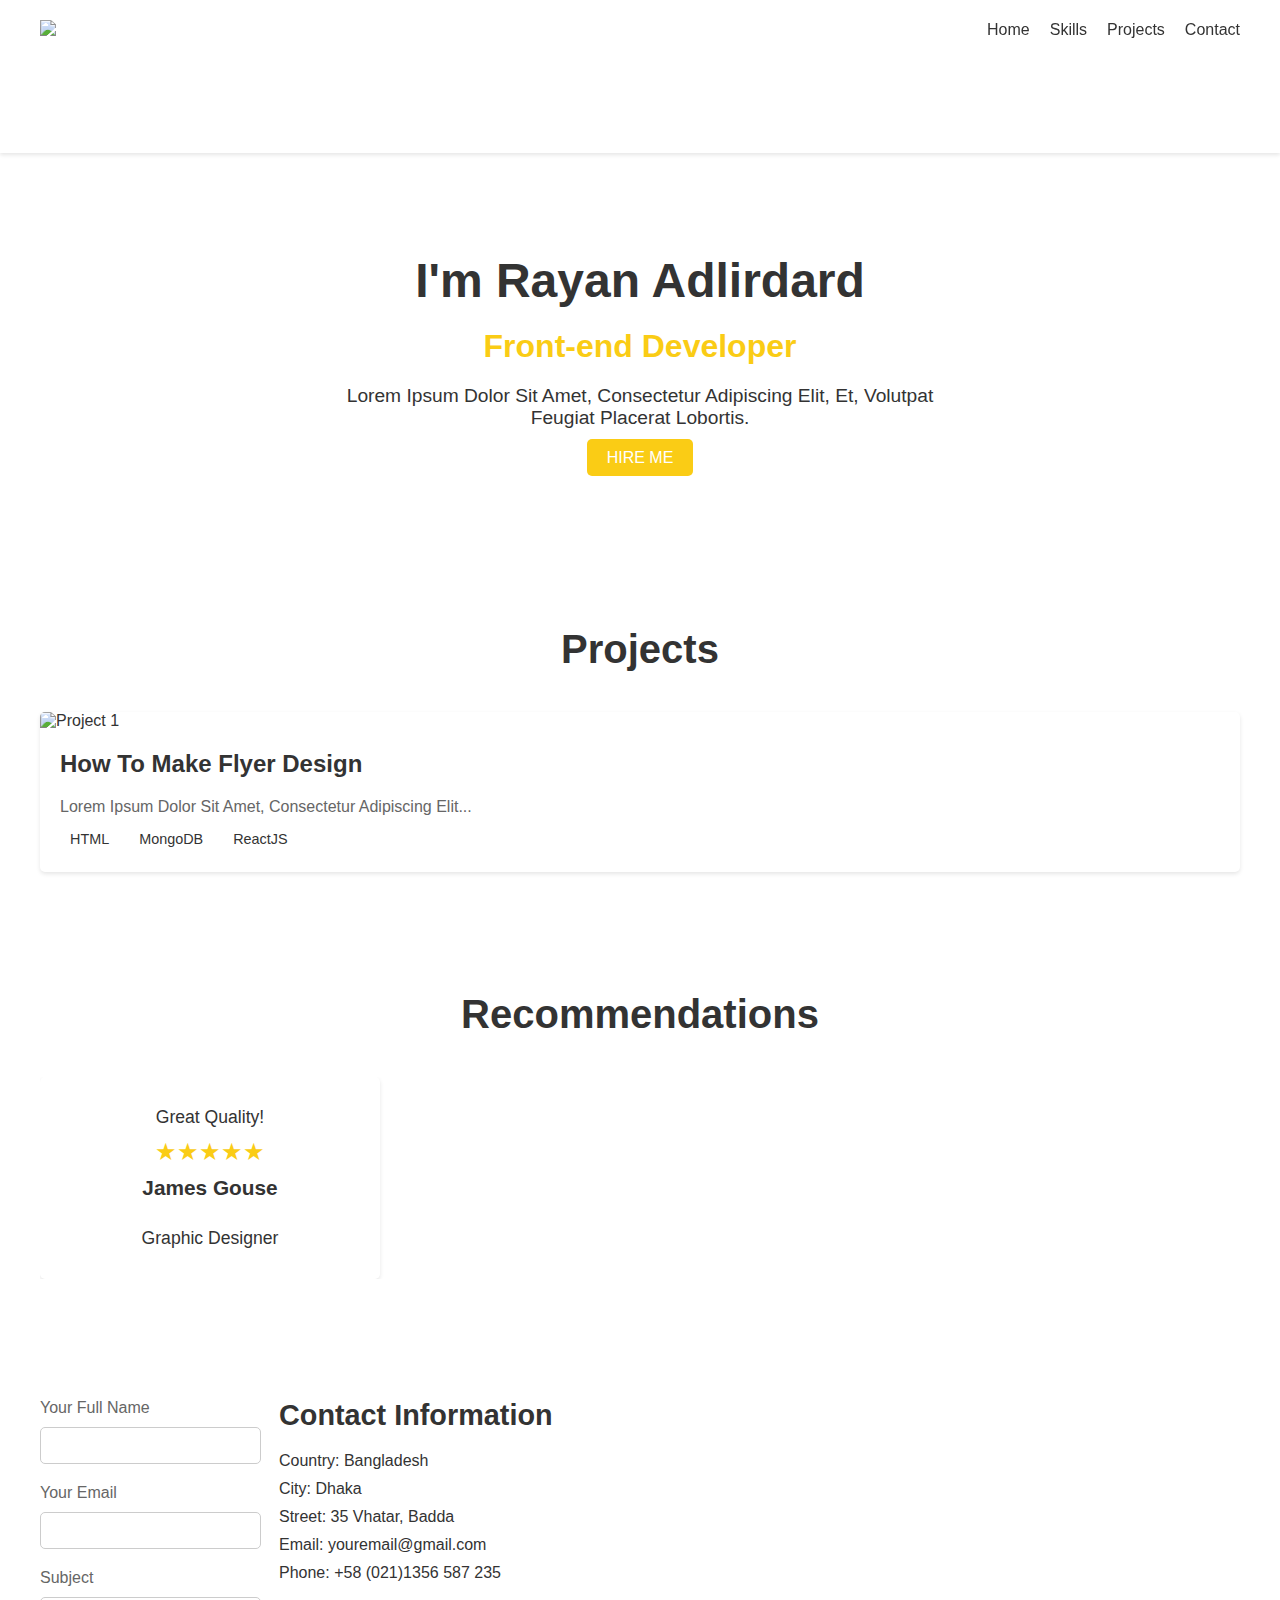
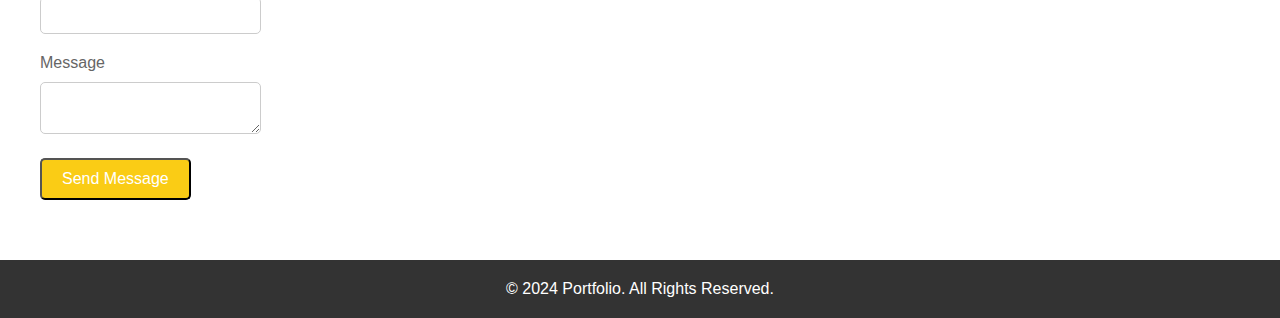
==== index.html @ 2e68cd74 "changing navbar" ====
<!DOCTYPE html>
<html lang="en">
<head>
  <meta charset="UTF-8">
  <meta name="viewport" content="width=device-width, initial-scale=1.0">
  <title>Portfolio</title>
  <link rel="stylesheet" href="styles.css">
</head>
<body>

  <!-- Navbar -->
  <nav class="navbar">
    <div class="container" display = "flex">
      <div class="logo"><img src="img\Screenshot 2024-08-23 212933.png"></div>
      <div class="nav-links" display = "flex">
        <li><a href="#home">Home</a></li>
        <li><a href="#skills">Skills</a></li>
        <li><a href="#projects">Projects</a></li>
        <li><a href="#contact">Contact</a></li>
      </div>
    </div>
  </nav>

  <!-- Hero Section -->
  <section id="home" class="hero-section">
    <div class="container">
      <h1>I'm Rayan Adlirdard</h1>
      <h2>Front-end Developer</h2>
      <p>Lorem Ipsum Dolor Sit Amet, Consectetur Adipiscing Elit, Et, Volutpat Feugiat Placerat Lobortis.</p>
      <a href="#" class="btn">HIRE ME</a>
    </div>
  </section>

  <!-- Projects Section -->
  <section id="projects" class="projects-section">
    <div class="container">
      <h2>Projects</h2>
      <div class="projects-grid">
        <!-- Project Card -->
        <div class="project-card">
          <img src="project1.jpg" alt="Project 1">
          <div class="project-info">
            <h3>How To Make Flyer Design</h3>
            <p>Lorem Ipsum Dolor Sit Amet, Consectetur Adipiscing Elit...</p>
            <div class="tags">
              <span>HTML</span><span>MongoDB</span><span>ReactJS</span>
            </div>
          </div>
        </div>
        <!-- Repeat for other projects -->
      </div>
    </div>
  </section>

  <!-- Recommendations Section -->
  <section id="recommendations" class="recommendations-section">
    <div class="container">
      <h2>Recommendations</h2>
      <div class="recommendations-carousel">
        <!-- Recommendation Card -->
        <div class="recommendation-card">
          <p>Great Quality!</p>
          <div class="stars">★★★★★</div>
          <h4>James Gouse</h4>
          <p>Graphic Designer</p>
        </div>
        <!-- Repeat for other recommendations -->
      </div>
    </div>
  </section>

  <!-- Contact Section -->
  <section id="contact" class="contact-section">
    <div class="container contact-grid">
      <form id="contact-form">
        <div class="form-group">
          <label for="name">Your Full Name</label>
          <input type="text" id="name" required>
        </div>
        <div class="form-group">
          <label for="email">Your Email</label>
          <input type="email" id="email" required>
        </div>
        <div class="form-group">
          <label for="subject">Subject</label>
          <input type="text" id="subject">
        </div>
        <div class="form-group">
          <label for="message">Message</label>
          <textarea id="message" required></textarea>
        </div>
        <button type="submit" class="btn">Send Message</button>
      </form>
      <div class="contact-info">
        <h3>Contact Information</h3>
        <p>Country: Bangladesh</p>
        <p>City: Dhaka</p>
        <p>Street: 35 Vhatar, Badda</p>
        <p>Email: youremail@gmail.com</p>
        <p>Phone: +58 (021)1356 587 235</p>
      </div>
    </div>
  </section>

  <!-- Footer -->
  <footer class="footer">
    <div class="container">
      <p>&copy; 2024 Portfolio. All Rights Reserved.</p>
    </div>
  </footer>

  <script src="script.js"></script>
</body>
</html>
---- styles.css ----
/* Global Styles */
body {
    font-family: Arial, sans-serif;
    margin: 0;
    padding: 0;
    color: #333;
  }
  
  .container {
    max-width: 1200px;
    margin: 0 auto;
    padding: 0 20px;
  }
  
  h1, h2, h3 {
    margin: 0 0 20px;
  }
  
  a {
    text-decoration: none;
    color: #333;
  }
  
  /* Navbar Styles */
  .navbar {
    background-color: #fff;
    box-shadow: 0 2px 4px rgba(0, 0, 0, 0.1);
    position: sticky;
    top: 0;
    z-index: 1000;
    height: 153px;
  }
  
  .navbar .container {
    display: flex;
    justify-content: space-between;
    align-items: center;
    padding: 20px 0;
  }
  
  .nav-links {
    list-style: none;
    display: flex;
    gap: 20px;
  }
  
  .nav-links li a:hover {
    color: #FACC15;
  }
  
  /* Hero Section */
  .hero-section {
    text-align: center;
    background-color: #fff;
    padding: 100px 20px;
  }
  
  .hero-section h1 {
    font-size: 3rem;
    font-weight: bold;
  }
  
  .hero-section h2 {
    font-size: 2rem;
    color: #FACC15;
  }
  
  .hero-section p {
    margin: 20px 0;
    font-size: 1.2rem;
    max-width: 600px;
    margin-left: auto;
    margin-right: auto;
  }
  
  .btn {
    background-color: #FACC15;
    color: #fff;
    padding: 10px 20px;
    border-radius: 5px;
    font-size: 1rem;
  }
  
  .btn:hover {
    background-color: #F59E0B;
  }
  
  /* Projects Section */
  .projects-section {
    padding: 60px 20px;
  }
  
  .projects-section h2 {
    text-align: center;
    font-size: 2.5rem;
  }
  
  .projects-grid {
    display: grid;
    grid-template-columns: repeat(auto-fit, minmax(300px, 1fr));
    gap: 20px;
    margin-top: 40px;
  }
  
  .project-card {
    background-color: #fff;
    border-radius: 5px;
    box-shadow: 0 2px 4px rgba(0, 0, 0, 0.1);
    overflow: hidden;
  }
  
  .project-card img {
    width: 100%;
    height: 200px;
    object-fit: cover;
  }
  
  .project-info {
    padding: 20px;
  }
  
  .project-info h3 {
    font-size: 1.5rem;
  }
  
  .project-info p {
    margin: 10px 0;
    color: #666;
  }
  
  .tags {
    display: flex;
    gap: 10px;
    margin-top: 10px;
  }
  
  .tags span {
    background-color: #FFF;
    padding: 5px 10px;
    border-radius: 5px;
    color: #333;
    font-size: 0.9rem;
  }
  
  /* Recommendations Section */
  .recommendations-section {
    background-color: #FFF;
    padding: 60px 20px;
  }
  
  .recommendations-section h2 {
    text-align: center;
    font-size: 2.5rem;
  }
  
  .recommendations-carousel {
    display: flex;
    gap: 20px;
    margin-top: 40px;
    overflow-x: auto;
  }
  
  .recommendation-card {
    background-color: #fff;
    border-radius: 5px;
    box-shadow: 0 2px 4px rgba(0, 0, 0, 0.1);
    padding: 20px;
    min-width: 300px;
    text-align: center;
  }
  
  .recommendation-card p {
    font-size: 1.1rem;
    margin: 10px 0;
  }
  
  .stars {
    color: #FACC15;
    font-size: 1.5rem;
  }
  
  .recommendation-card h4 {
    font-size: 1.3rem;
    margin-top: 10px;
  }
  
  /* Contact Section */
  .contact-section {
    padding: 60px 20px;
  }
  
  .contact-grid {
    display: flex;
    flex-wrap: wrap;
    gap: 40px;
  }
  
  .form-group {
    margin-bottom: 20px;
  }
  
  .form-group label {
    display: block;
    margin-bottom: 10px;
    color: #666;
  }
  
  .form-group input, .form-group textarea {
    width: 100%;
    padding: 10px;
    border: 1px solid #ccc;
    border-radius: 5px;
  }
  
  .contact-info h3 {
    font-size: 1.8rem;
  }
  
  .contact-info p {
    margin: 10px 0;
  }
  
  /* Footer */
  .footer {
    background-color: #333;
    color: #fff;
    text-align: center;
    padding: 20px;
  }
  
  .footer p {
    margin: 0;
    font-size: 1rem;
  }
  
  @media (max-width: 768px) {
    .nav-links {
      display: none;
    }
  
    .navbar .container {
      flex-direction: column;
    }
  
    .contact-grid {
      flex-direction: column;
    }
  
    .hero-section h1 {
      font-size: 2.5rem;
    }
  
    .hero-section h2 {
      font-size: 1.5rem;
    }
  }
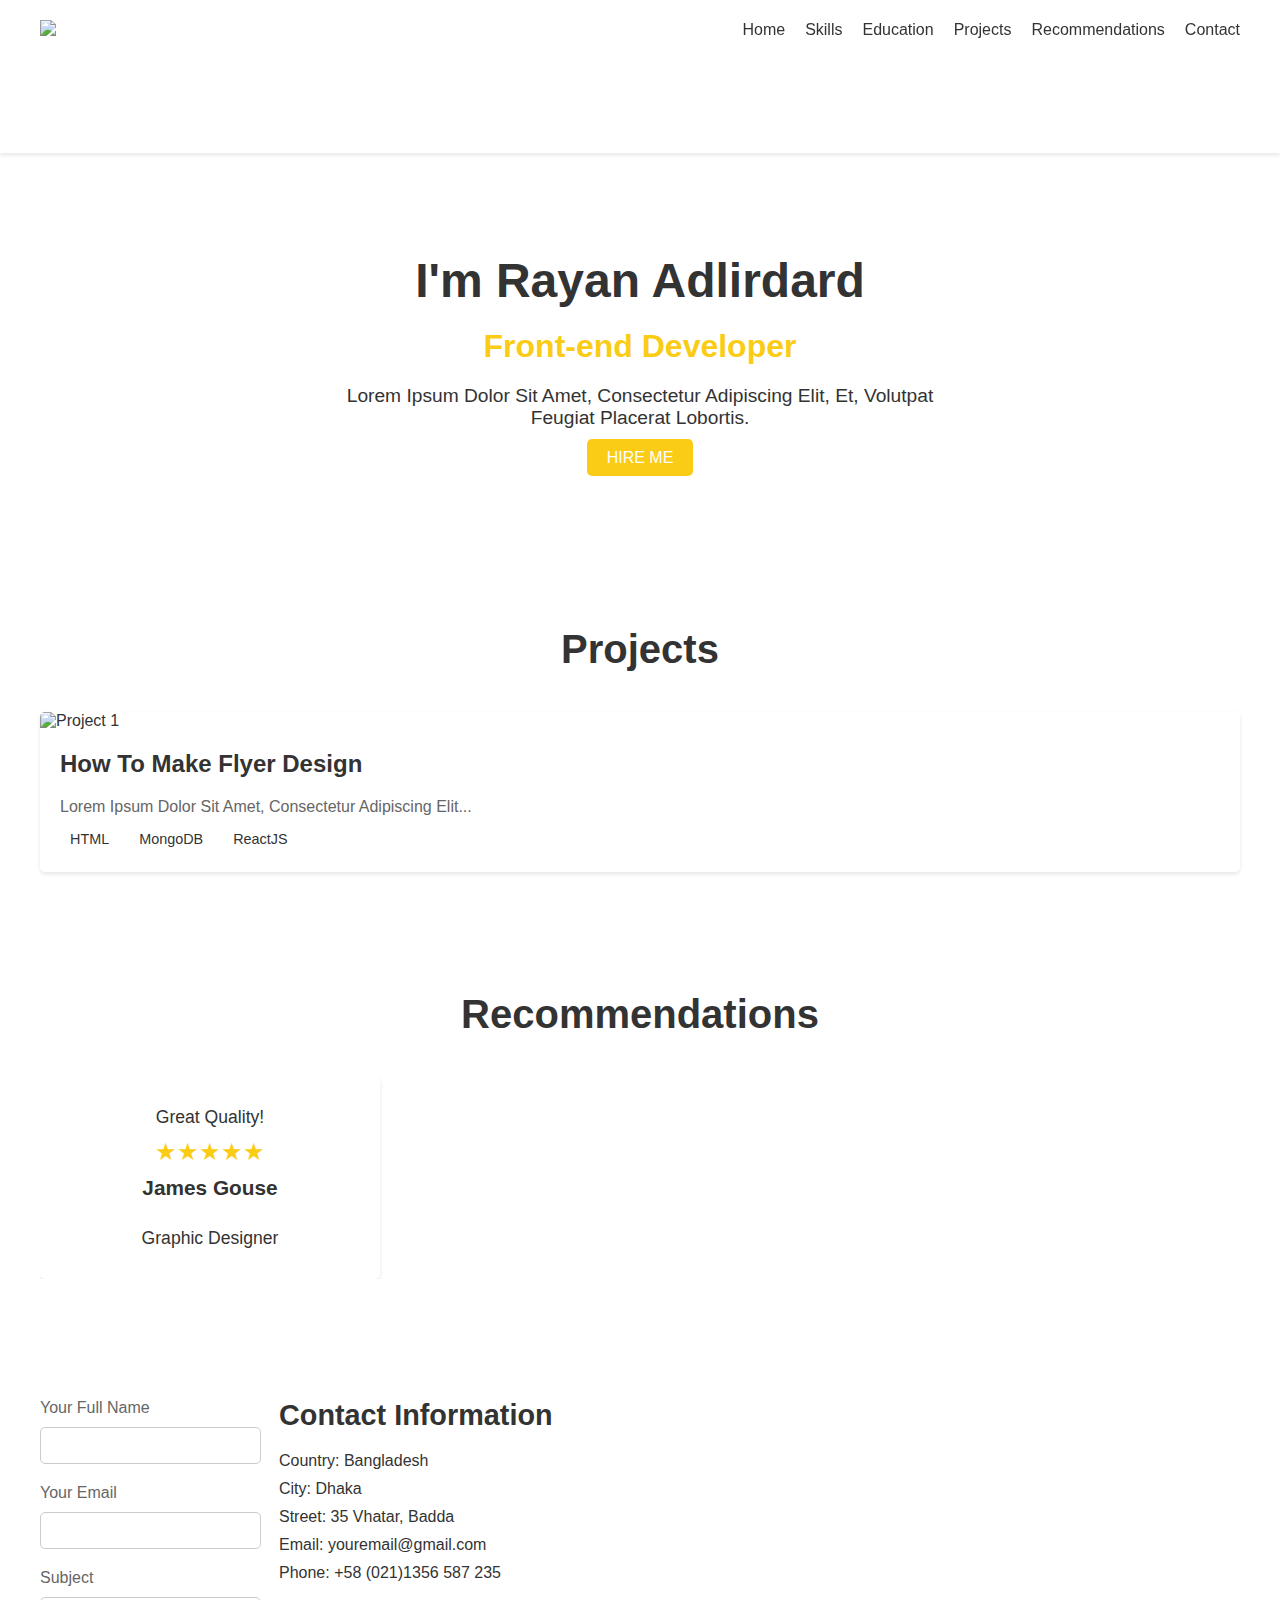
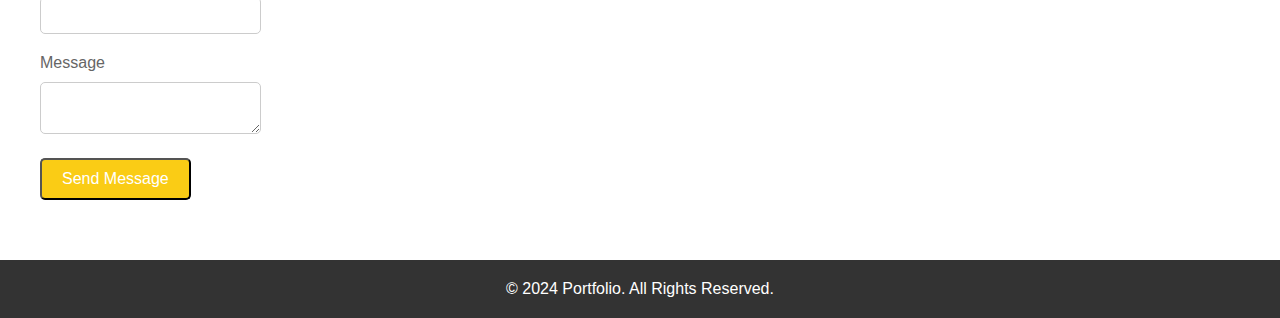
==== commit 09484dff: "changing div" ====
--- a/index.html
+++ b/index.html
@@ -13,10 +13,12 @@
     <div class="container" display = "flex">
       <div class="logo"><img src="img\Screenshot 2024-08-23 212933.png"></div>
       <div class="nav-links" display = "flex">
-        <li><a href="#home">Home</a></li>
-        <li><a href="#skills">Skills</a></li>
-        <li><a href="#projects">Projects</a></li>
-        <li><a href="#contact">Contact</a></li>
+        <div><a href="#home">Home</a></div>
+        <div><a href="#skills">Skills</a></div>
+        <div><a href="#education">Education</a></div>
+        <div><a href="#projects">Projects</a></div>
+        <div><a href="#recommendations">Recommendations</a></div>
+        <div><a href="#contact">Contact</a></div>
       </div>
     </div>
   </nav>
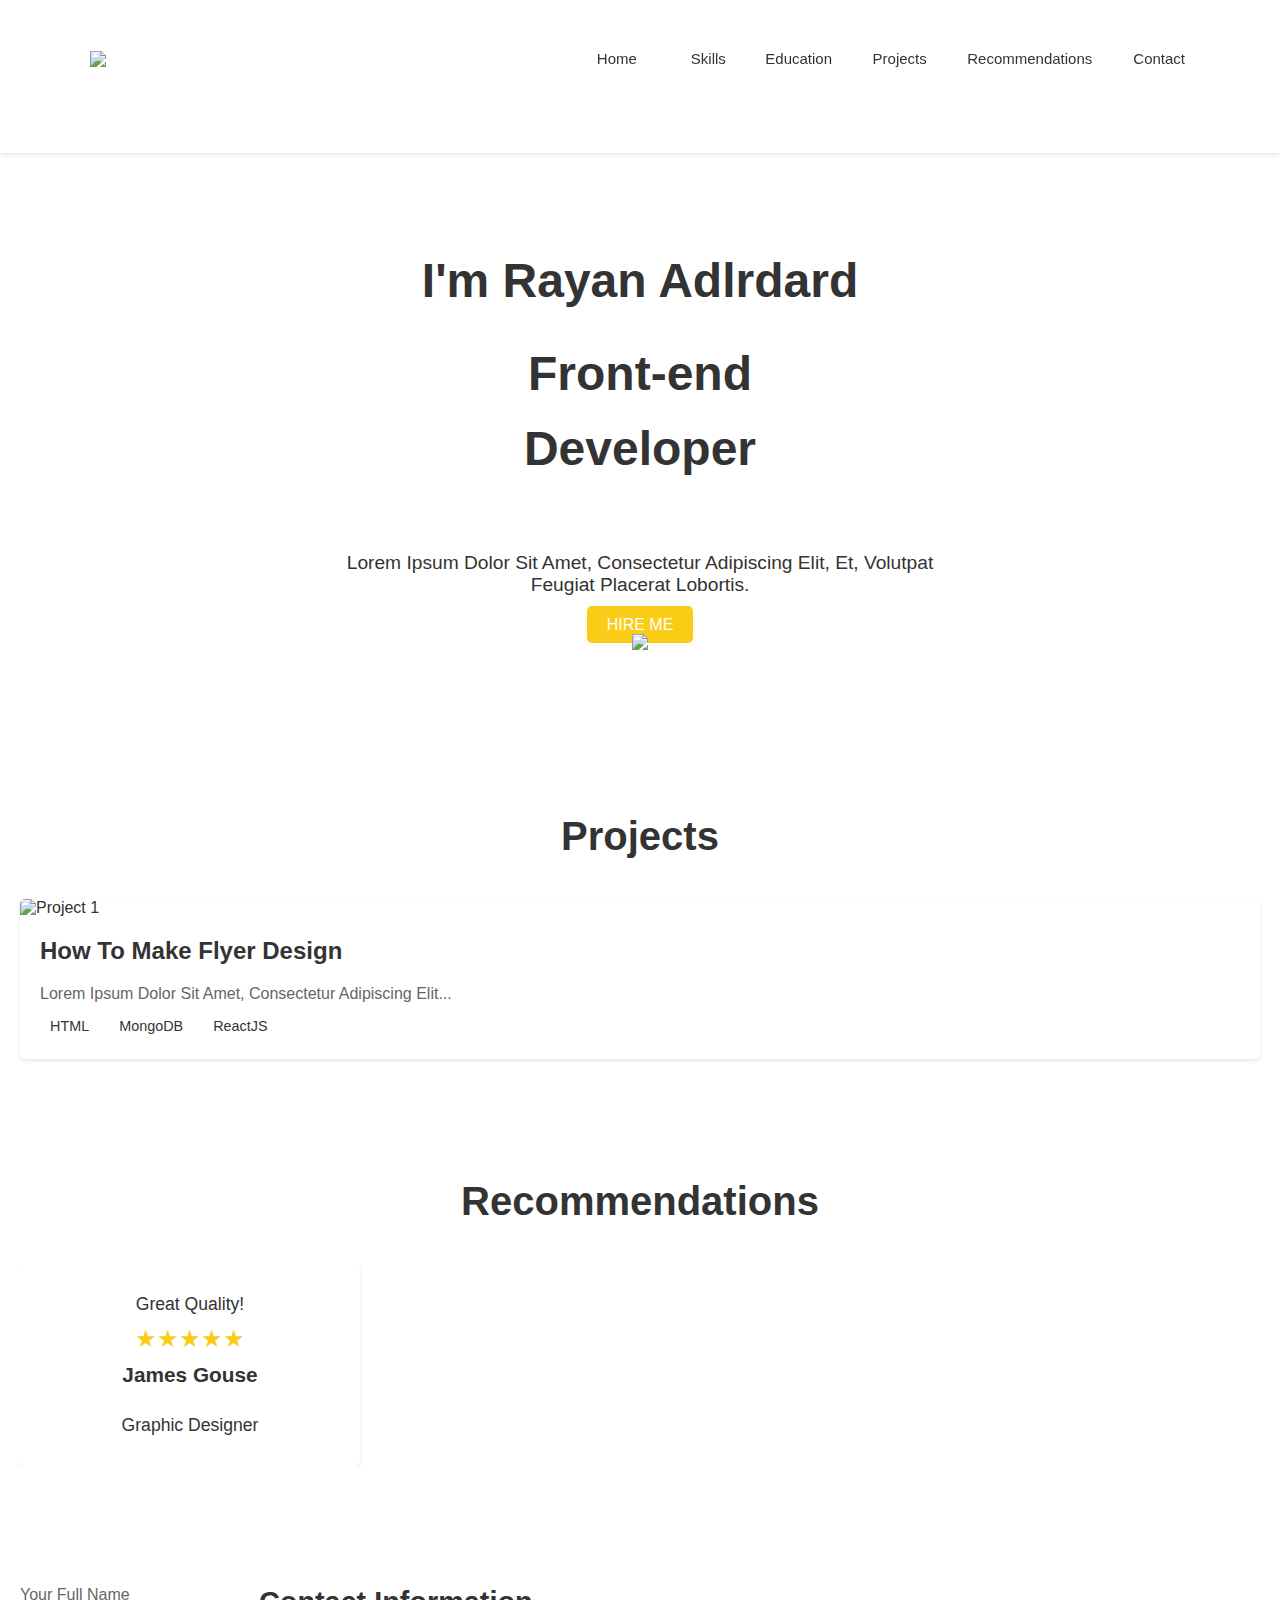
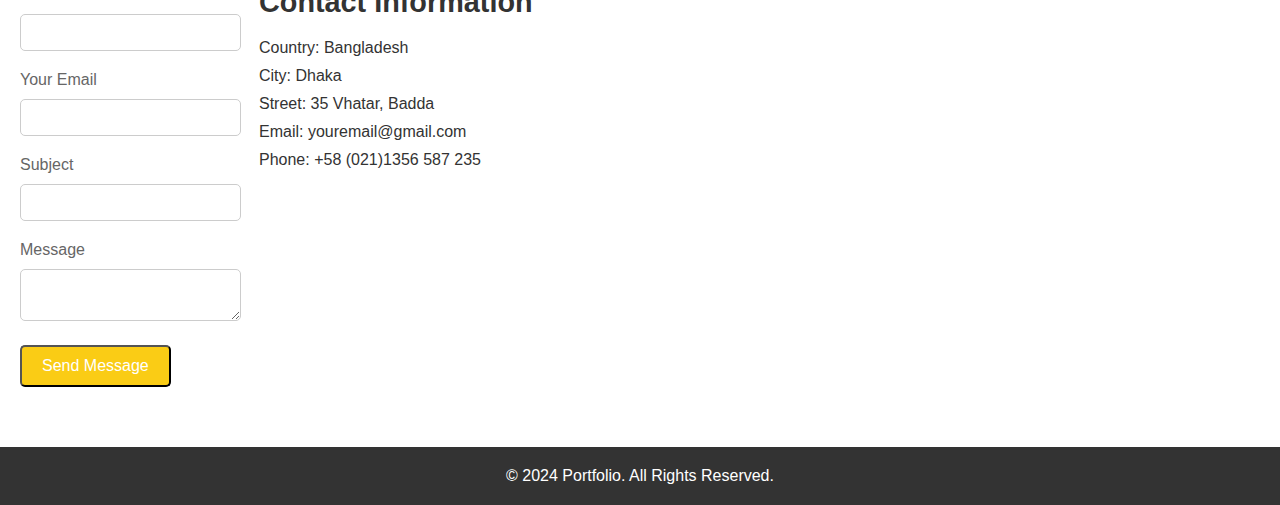
==== commit 08166932: "adding image" ====
--- a/index.html
+++ b/index.html
@@ -13,25 +13,29 @@
     <div class="container" display = "flex">
       <div class="logo"><img src="img\Screenshot 2024-08-23 212933.png"></div>
       <div class="nav-links" display = "flex">
-        <div><a href="#home">Home</a></div>
-        <div><a href="#skills">Skills</a></div>
-        <div><a href="#education">Education</a></div>
-        <div><a href="#projects">Projects</a></div>
-        <div><a href="#recommendations">Recommendations</a></div>
-        <div><a href="#contact">Contact</a></div>
+        <div class = "home"><a href="#home">Home</a></div>
+        <div class = "skills"><a href="#skills">Skills</a></div>
+        <div class = "education"><a href="#education">Education</a></div>
+        <div class = "projects"><a href="#projects">Projects</a></div>
+        <div class = "recommendations"><a href="#recommendations">Recommendations</a></div>
+        <div class = "contact"><a href="#contact">Contact</a></div>
       </div>
     </div>
   </nav>
 
   <!-- Hero Section -->
-  <section id="home" class="hero-section">
+  <div id="home" class="hero-section">
     <div class="container">
-      <h1>I'm Rayan Adlirdard</h1>
-      <h2>Front-end Developer</h2>
+      <h1>I'm Rayan Adlrdard</h1>
+      <br>
+      <h1>Front-end</h1><h1> Developer</h1>
+      <br>
+      <br>
       <p>Lorem Ipsum Dolor Sit Amet, Consectetur Adipiscing Elit, Et, Volutpat Feugiat Placerat Lobortis.</p>
       <a href="#" class="btn">HIRE ME</a>
     </div>
-  </section>
+    <div class = "girl"> <img src="img\Screenshot 2024-08-24 143707.png"> </div>
+  </div>
 
   <!-- Projects Section -->
   <section id="projects" class="projects-section">
--- a/styles.css
+++ b/styles.css
@@ -1,257 +1,297 @@
 /* Global Styles */
 body {
-    font-family: Arial, sans-serif;
-    margin: 0;
-    padding: 0;
-    color: #333;
-  }
-  
-  .container {
-    max-width: 1200px;
-    margin: 0 auto;
-    padding: 0 20px;
-  }
-  
-  h1, h2, h3 {
-    margin: 0 0 20px;
-  }
-  
-  a {
-    text-decoration: none;
-    color: #333;
-  }
-  
-  /* Navbar Styles */
-  .navbar {
-    background-color: #fff;
-    box-shadow: 0 2px 4px rgba(0, 0, 0, 0.1);
-    position: sticky;
-    top: 0;
-    z-index: 1000;
-    height: 153px;
-  }
-  
+  font-family: Arial, sans-serif;
+  margin: 0;
+  padding: 0;
+  color: #333;
+}
+
+h1, h2, h3 {
+  margin: 0 0 20px;
+}
+
+a {
+  text-decoration: none;
+  color: #333;
+}
+
+/* Navbar Styles */
+.navbar {
+  background-color: #fff;
+  box-shadow: 0 2px 4px rgba(0, 0, 0, 0.1);
+  position: sticky;
+  top: 0;
+  z-index: 1000;
+  height: 153px;
+}
+
+.navbar .container {
+  display: flex;
+  justify-content: space-between;
+  align-items: center;
+  
+}
+
+.navbar .container .logo{
+  
+  img{
+    width: 174px;
+    padding-left: 90px;
+    padding-top: 40px;
+  }
+}
+
+.nav-links .home{
+  
+  margin-right: 22px;
+  padding-inline: 16px;
+}
+.nav-links .skills{
+  
+  margin-right: 7.5px;
+  padding-inline: 16px;
+}
+.nav-links .education{
+  
+  margin-right: 8.5px;
+  padding-inline: 16px;
+}
+.nav-links .projects{
+  
+  margin-right: 8.5px;
+  padding-inline: 16px;
+}
+.nav-links .recommendations{
+  
+  margin-right: 9px;
+  padding-inline: 16px;
+}
+.nav-links .contact{
+  
+  margin-right: 34px;
+  padding-inline: 16px;
+}
+
+.nav-links {
+  display: flex;
+  padding-right: 45px;
+  div{
+    margin-top: 40px;
+    padding-top: 10px;
+    padding-bottom: 10px;
+    border-radius: 5px;
+  }
+  margin-bottom: 5px;
+  font-size: 15px;
+}
+
+.nav-links div:hover {
+  background-color: #FACC15;
+}
+
+/* Home Section */
+.hero-section {
+  text-align: center;
+  background-color: #fff;
+  padding: 100px 20px;
+}
+
+.hero-section h1 {
+  font-size: 3rem;
+  font-weight: bold;
+}
+
+.hero-section h2 {
+  font-size: 2rem;
+  color: #FACC15;
+}
+
+.hero-section p {
+  margin: 20px 0;
+  font-size: 1.2rem;
+  max-width: 600px;
+  margin-left: auto;
+  margin-right: auto;
+}
+
+.btn {
+  background-color: #FACC15;
+  color: #fff;
+  padding: 10px 20px;
+  border-radius: 5px;
+  font-size: 1rem;
+}
+
+.btn:hover {
+  background-color: #F59E0B;
+}
+
+/* Projects Section */
+.projects-section {
+  padding: 60px 20px;
+}
+
+.projects-section h2 {
+  text-align: center;
+  font-size: 2.5rem;
+}
+
+.projects-grid {
+  display: grid;
+  grid-template-columns: repeat(auto-fit, minmax(300px, 1fr));
+  gap: 20px;
+  margin-top: 40px;
+}
+
+.project-card {
+  background-color: #fff;
+  border-radius: 5px;
+  box-shadow: 0 2px 4px rgba(0, 0, 0, 0.1);
+  overflow: hidden;
+}
+
+.project-card img {
+  width: 100%;
+  height: 200px;
+  object-fit: cover;
+}
+
+.project-info {
+  padding: 20px;
+}
+
+.project-info h3 {
+  font-size: 1.5rem;
+}
+
+.project-info p {
+  margin: 10px 0;
+  color: #666;
+}
+
+.tags {
+  display: flex;
+  gap: 10px;
+  margin-top: 10px;
+}
+
+.tags span {
+  background-color: #FFF;
+  padding: 5px 10px;
+  border-radius: 5px;
+  color: #333;
+  font-size: 0.9rem;
+}
+
+/* Recommendations Section */
+.recommendations-section {
+  background-color: #FFF;
+  padding: 60px 20px;
+}
+
+.recommendations-section h2 {
+  text-align: center;
+  font-size: 2.5rem;
+}
+
+.recommendations-carousel {
+  display: flex;
+  gap: 20px;
+  margin-top: 40px;
+  overflow-x: auto;
+}
+
+.recommendation-card {
+  background-color: #fff;
+  border-radius: 5px;
+  box-shadow: 0 2px 4px rgba(0, 0, 0, 0.1);
+  padding: 20px;
+  min-width: 300px;
+  text-align: center;
+}
+
+.recommendation-card p {
+  font-size: 1.1rem;
+  margin: 10px 0;
+}
+
+.stars {
+  color: #FACC15;
+  font-size: 1.5rem;
+}
+
+.recommendation-card h4 {
+  font-size: 1.3rem;
+  margin-top: 10px;
+}
+
+/* Contact Section */
+.contact-section {
+  padding: 60px 20px;
+}
+
+.contact-grid {
+  display: flex;
+  flex-wrap: wrap;
+  gap: 40px;
+}
+
+.form-group {
+  margin-bottom: 20px;
+}
+
+.form-group label {
+  display: block;
+  margin-bottom: 10px;
+  color: #666;
+}
+
+.form-group input, .form-group textarea {
+  width: 100%;
+  padding: 10px;
+  border: 1px solid #ccc;
+  border-radius: 5px;
+}
+
+.contact-info h3 {
+  font-size: 1.8rem;
+}
+
+.contact-info p {
+  margin: 10px 0;
+}
+
+/* Footer */
+.footer {
+  background-color: #333;
+  color: #fff;
+  text-align: center;
+  padding: 20px;
+}
+
+.footer p {
+  margin: 0;
+  font-size: 1rem;
+}
+
+@media (max-width: 768px) {
+  .nav-links {
+    display: none;
+  }
+
   .navbar .container {
-    display: flex;
-    justify-content: space-between;
-    align-items: center;
-    padding: 20px 0;
-  }
-  
-  .nav-links {
-    list-style: none;
-    display: flex;
-    gap: 20px;
-  }
-  
-  .nav-links li a:hover {
-    color: #FACC15;
-  }
-  
-  /* Hero Section */
-  .hero-section {
-    text-align: center;
-    background-color: #fff;
-    padding: 100px 20px;
-  }
-  
+    flex-direction: column;
+  }
+
+  .contact-grid {
+    flex-direction: column;
+  }
+
   .hero-section h1 {
-    font-size: 3rem;
-    font-weight: bold;
-  }
-  
+    font-size: 2.5rem;
+  }
+
   .hero-section h2 {
-    font-size: 2rem;
-    color: #FACC15;
-  }
-  
-  .hero-section p {
-    margin: 20px 0;
-    font-size: 1.2rem;
-    max-width: 600px;
-    margin-left: auto;
-    margin-right: auto;
-  }
-  
-  .btn {
-    background-color: #FACC15;
-    color: #fff;
-    padding: 10px 20px;
-    border-radius: 5px;
-    font-size: 1rem;
-  }
-  
-  .btn:hover {
-    background-color: #F59E0B;
-  }
-  
-  /* Projects Section */
-  .projects-section {
-    padding: 60px 20px;
-  }
-  
-  .projects-section h2 {
-    text-align: center;
-    font-size: 2.5rem;
-  }
-  
-  .projects-grid {
-    display: grid;
-    grid-template-columns: repeat(auto-fit, minmax(300px, 1fr));
-    gap: 20px;
-    margin-top: 40px;
-  }
-  
-  .project-card {
-    background-color: #fff;
-    border-radius: 5px;
-    box-shadow: 0 2px 4px rgba(0, 0, 0, 0.1);
-    overflow: hidden;
-  }
-  
-  .project-card img {
-    width: 100%;
-    height: 200px;
-    object-fit: cover;
-  }
-  
-  .project-info {
-    padding: 20px;
-  }
-  
-  .project-info h3 {
     font-size: 1.5rem;
   }
-  
-  .project-info p {
-    margin: 10px 0;
-    color: #666;
-  }
-  
-  .tags {
-    display: flex;
-    gap: 10px;
-    margin-top: 10px;
-  }
-  
-  .tags span {
-    background-color: #FFF;
-    padding: 5px 10px;
-    border-radius: 5px;
-    color: #333;
-    font-size: 0.9rem;
-  }
-  
-  /* Recommendations Section */
-  .recommendations-section {
-    background-color: #FFF;
-    padding: 60px 20px;
-  }
-  
-  .recommendations-section h2 {
-    text-align: center;
-    font-size: 2.5rem;
-  }
-  
-  .recommendations-carousel {
-    display: flex;
-    gap: 20px;
-    margin-top: 40px;
-    overflow-x: auto;
-  }
-  
-  .recommendation-card {
-    background-color: #fff;
-    border-radius: 5px;
-    box-shadow: 0 2px 4px rgba(0, 0, 0, 0.1);
-    padding: 20px;
-    min-width: 300px;
-    text-align: center;
-  }
-  
-  .recommendation-card p {
-    font-size: 1.1rem;
-    margin: 10px 0;
-  }
-  
-  .stars {
-    color: #FACC15;
-    font-size: 1.5rem;
-  }
-  
-  .recommendation-card h4 {
-    font-size: 1.3rem;
-    margin-top: 10px;
-  }
-  
-  /* Contact Section */
-  .contact-section {
-    padding: 60px 20px;
-  }
-  
-  .contact-grid {
-    display: flex;
-    flex-wrap: wrap;
-    gap: 40px;
-  }
-  
-  .form-group {
-    margin-bottom: 20px;
-  }
-  
-  .form-group label {
-    display: block;
-    margin-bottom: 10px;
-    color: #666;
-  }
-  
-  .form-group input, .form-group textarea {
-    width: 100%;
-    padding: 10px;
-    border: 1px solid #ccc;
-    border-radius: 5px;
-  }
-  
-  .contact-info h3 {
-    font-size: 1.8rem;
-  }
-  
-  .contact-info p {
-    margin: 10px 0;
-  }
-  
-  /* Footer */
-  .footer {
-    background-color: #333;
-    color: #fff;
-    text-align: center;
-    padding: 20px;
-  }
-  
-  .footer p {
-    margin: 0;
-    font-size: 1rem;
-  }
-  
-  @media (max-width: 768px) {
-    .nav-links {
-      display: none;
-    }
-  
-    .navbar .container {
-      flex-direction: column;
-    }
-  
-    .contact-grid {
-      flex-direction: column;
-    }
-  
-    .hero-section h1 {
-      font-size: 2.5rem;
-    }
-  
-    .hero-section h2 {
-      font-size: 1.5rem;
-    }
-  }
-  +}
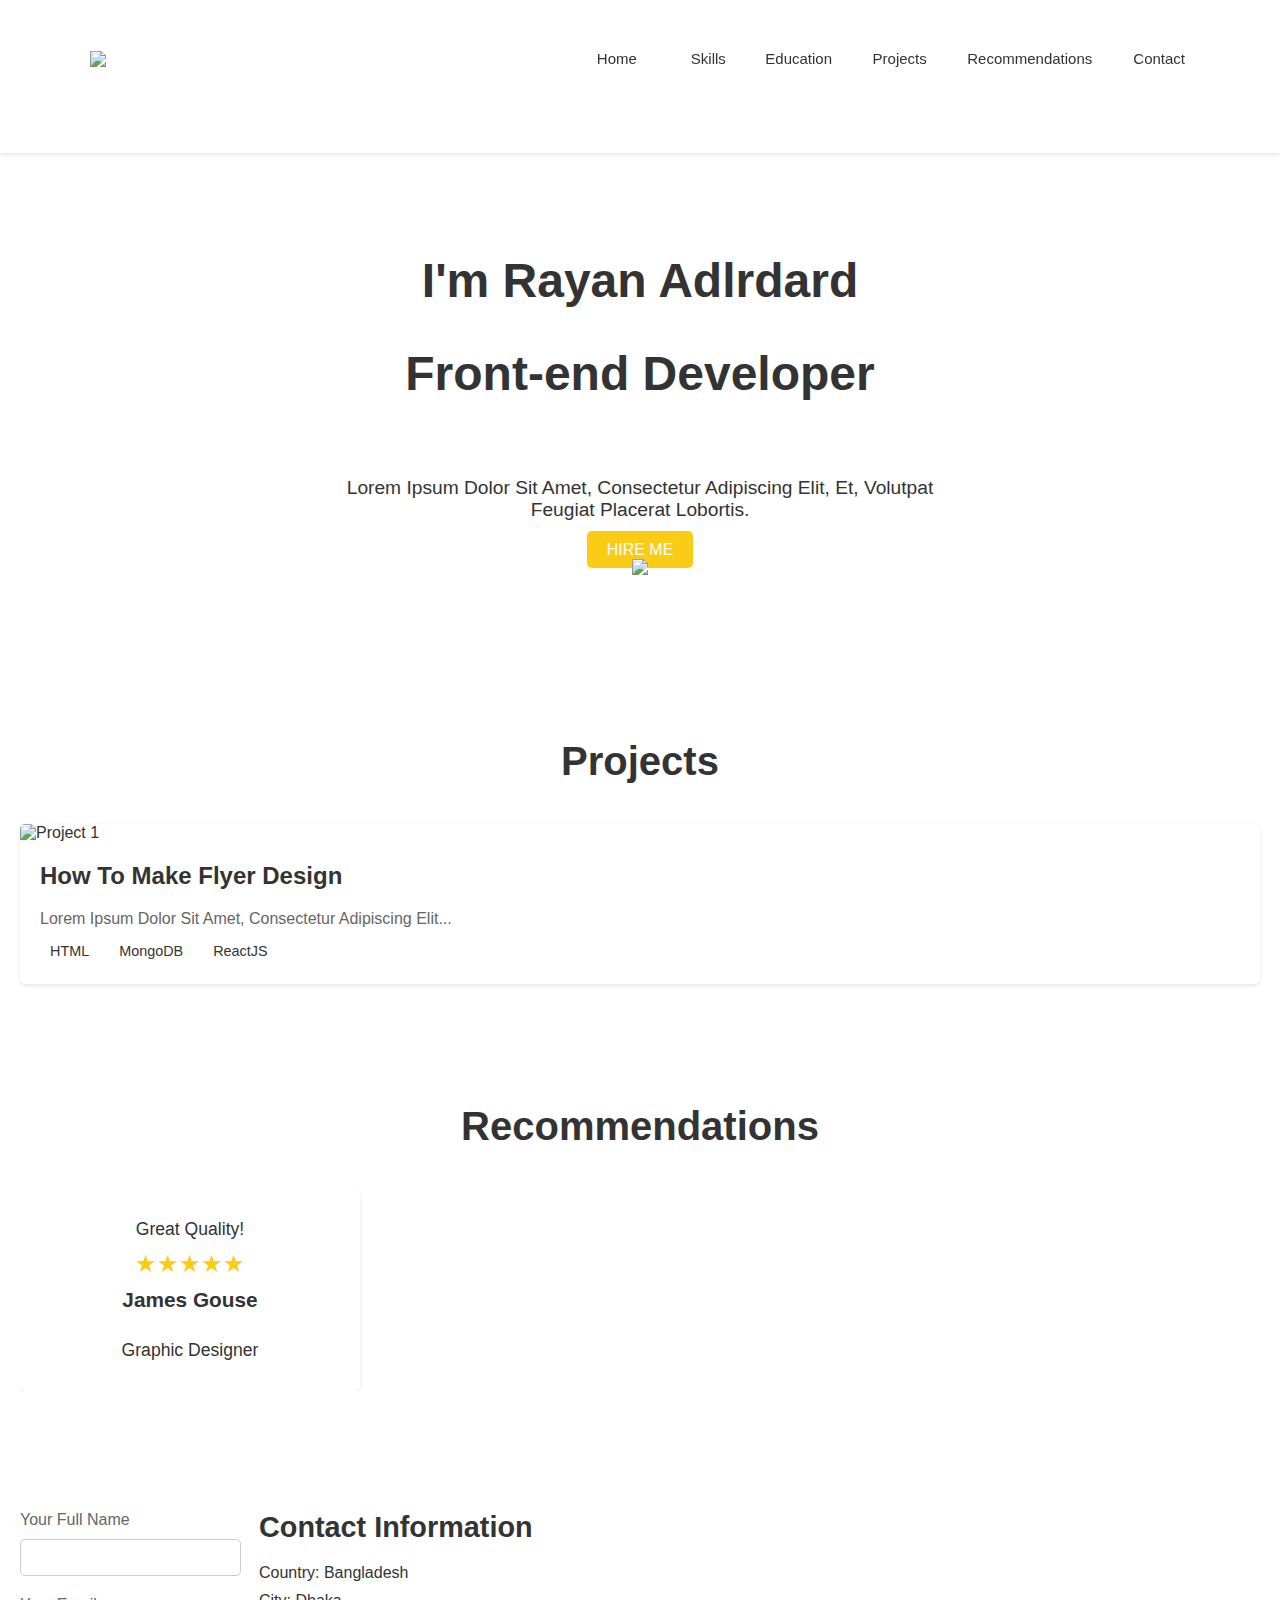
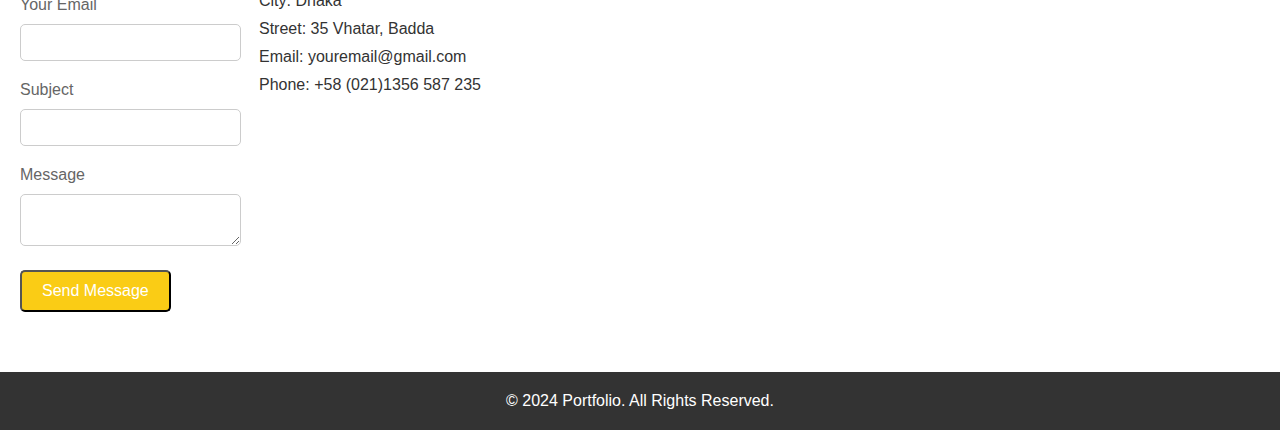
==== commit a0f85416: "changing h1" ====
--- a/index.html
+++ b/index.html
@@ -28,7 +28,7 @@
     <div class="container">
       <h1>I'm Rayan Adlrdard</h1>
       <br>
-      <h1>Front-end</h1><h1> Developer</h1>
+      <h1>Front-end Developer</h1>
       <br>
       <br>
       <p>Lorem Ipsum Dolor Sit Amet, Consectetur Adipiscing Elit, Et, Volutpat Feugiat Placerat Lobortis.</p>
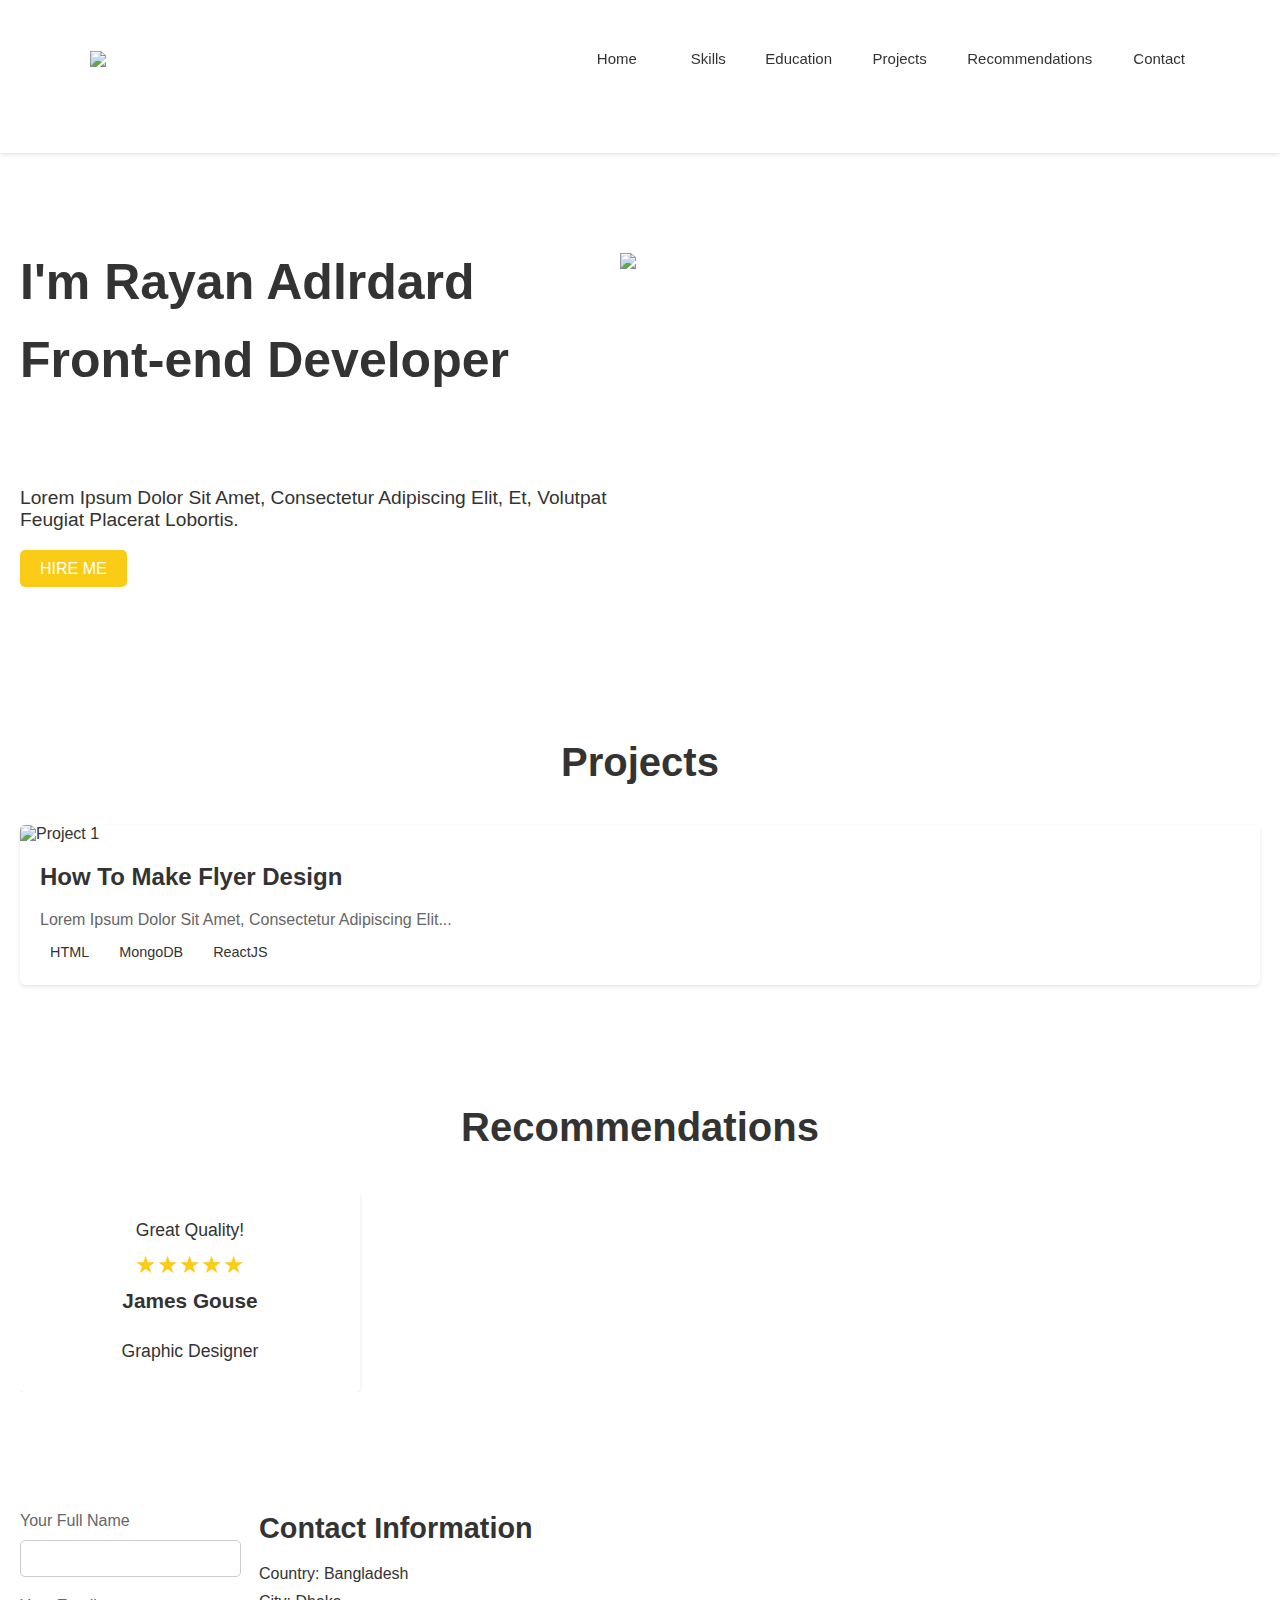
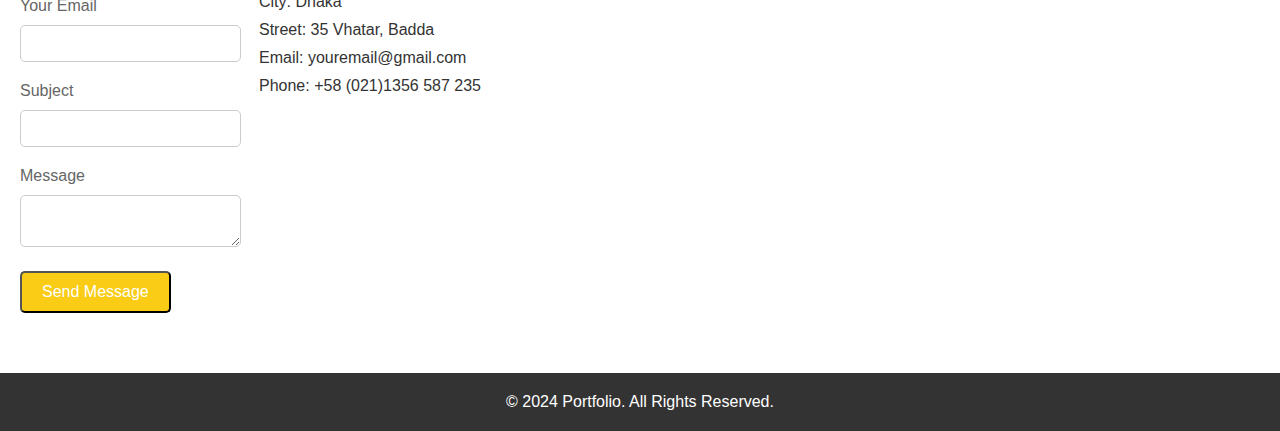
==== commit 0409e74c: "changing home page" ====
--- a/index.html
+++ b/index.html
@@ -27,7 +27,6 @@
   <div id="home" class="hero-section">
     <div class="container">
       <h1>I'm Rayan Adlrdard</h1>
-      <br>
       <h1>Front-end Developer</h1>
       <br>
       <br>
--- a/styles.css
+++ b/styles.css
@@ -91,20 +91,15 @@
 
 /* Home Section */
 .hero-section {
-  text-align: center;
+  display: flex;
   background-color: #fff;
   padding: 100px 20px;
 }
 
-.hero-section h1 {
-  font-size: 3rem;
-  font-weight: bold;
-}
-
-.hero-section h2 {
-  font-size: 2rem;
-  color: #FACC15;
-}
+.hero-section .container {
+  font-size: 25px;
+}
+
 
 .hero-section p {
   margin: 20px 0;
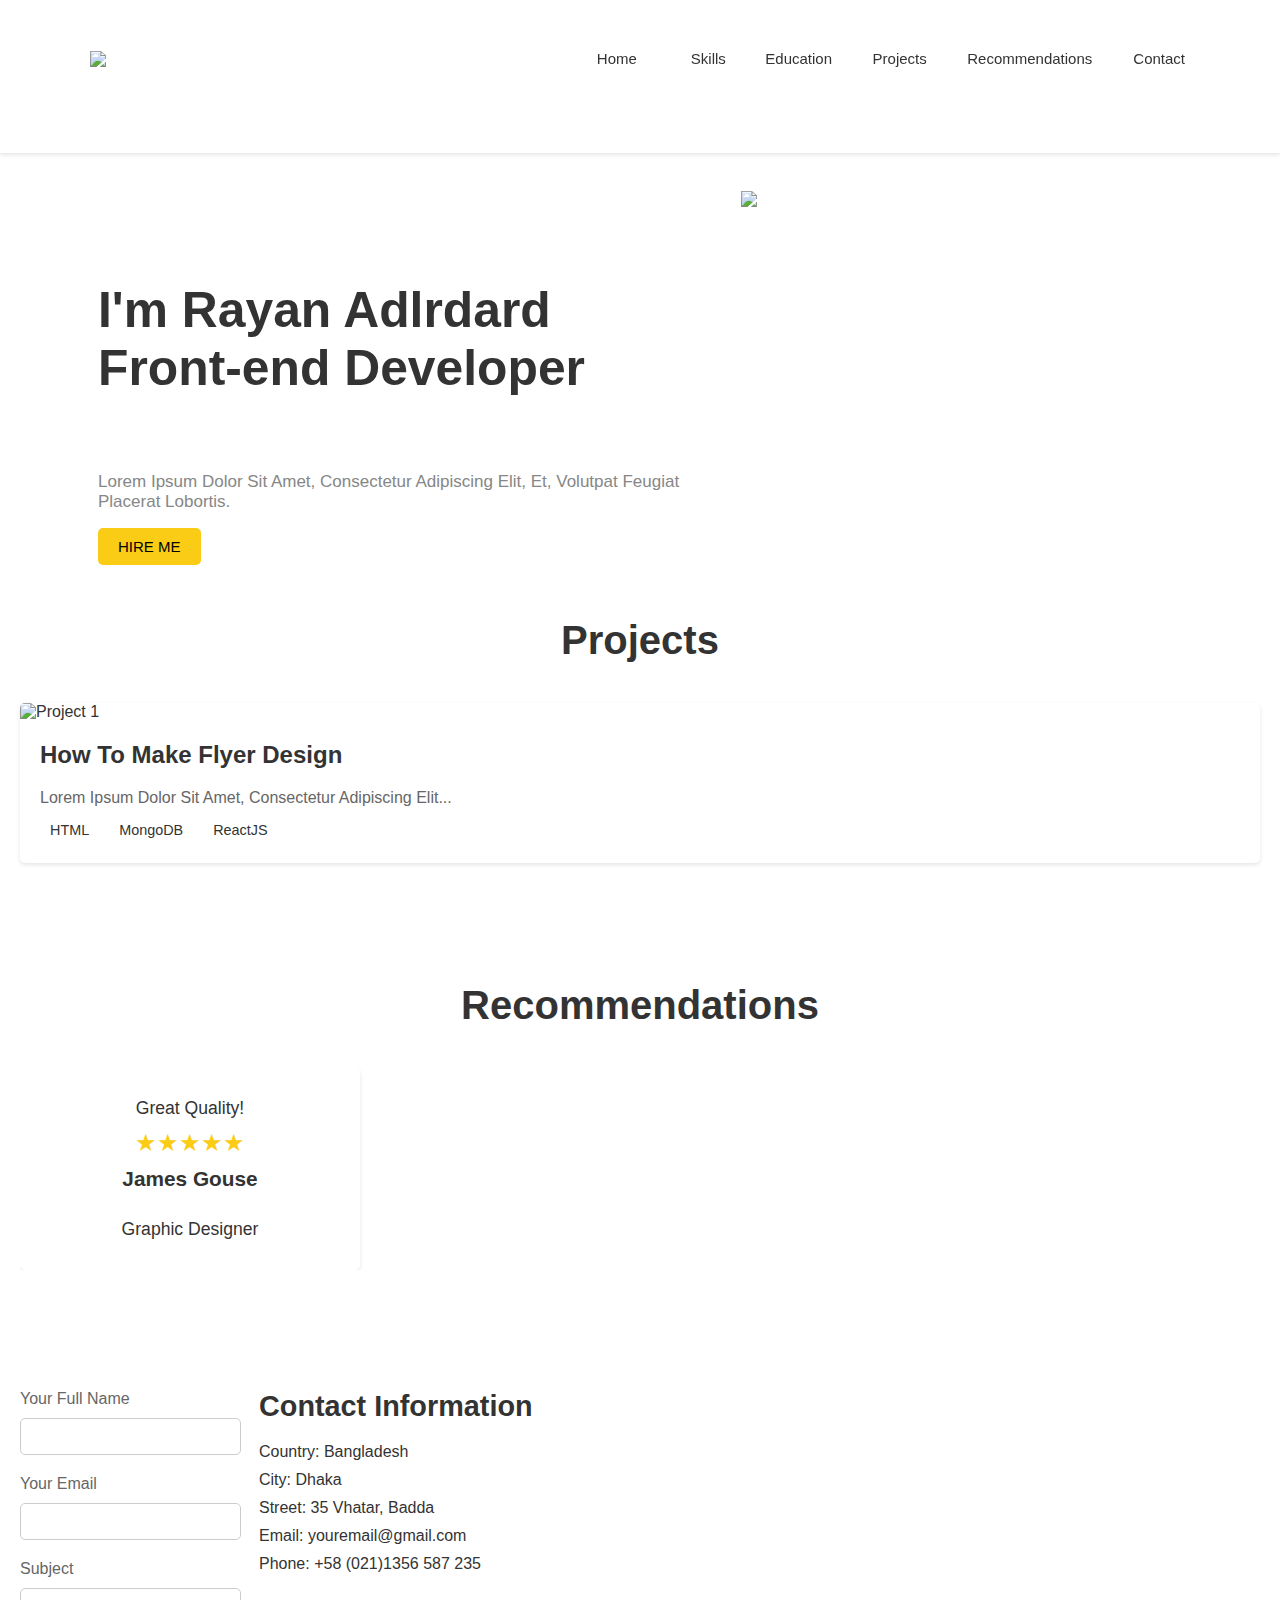
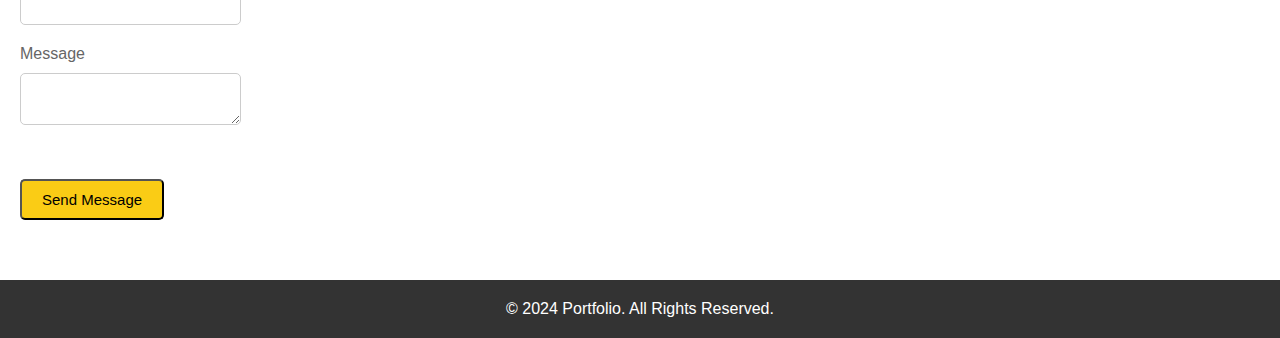
==== commit 2b0508ac: "changing button" ====
--- a/index.html
+++ b/index.html
@@ -31,7 +31,7 @@
       <br>
       <br>
       <p>Lorem Ipsum Dolor Sit Amet, Consectetur Adipiscing Elit, Et, Volutpat Feugiat Placerat Lobortis.</p>
-      <a href="#" class="btn">HIRE ME</a>
+      <div><a href="#" class="btn">HIRE ME</a></div>
     </div>
     <div class = "girl"> <img src="img\Screenshot 2024-08-24 143707.png"> </div>
   </div>
--- a/styles.css
+++ b/styles.css
@@ -93,28 +93,40 @@
 .hero-section {
   display: flex;
   background-color: #fff;
-  padding: 100px 20px;
+  h1{
+    margin:0
+  }
 }
 
 .hero-section .container {
-  font-size: 25px;
-}
-
-
+  font-size: 24.9px;
+  margin-left: 50px;
+  padding-top: 128px;
+  padding-left: 48px;
+}
+
+.hero-section .girl{
+  img{
+    width: 700px;
+    padding-left: 43px;
+    padding-top: 37.5px;
+  }
+}
 .hero-section p {
-  margin: 20px 0;
-  font-size: 1.2rem;
+  font-size: 17px;;
   max-width: 600px;
   margin-left: auto;
   margin-right: auto;
+  color: #868786;
 }
 
 .btn {
   background-color: #FACC15;
-  color: #fff;
+  color: #000;
+  margin-top: 30px;
   padding: 10px 20px;
   border-radius: 5px;
-  font-size: 1rem;
+  font-size: 15px;
 }
 
 .btn:hover {
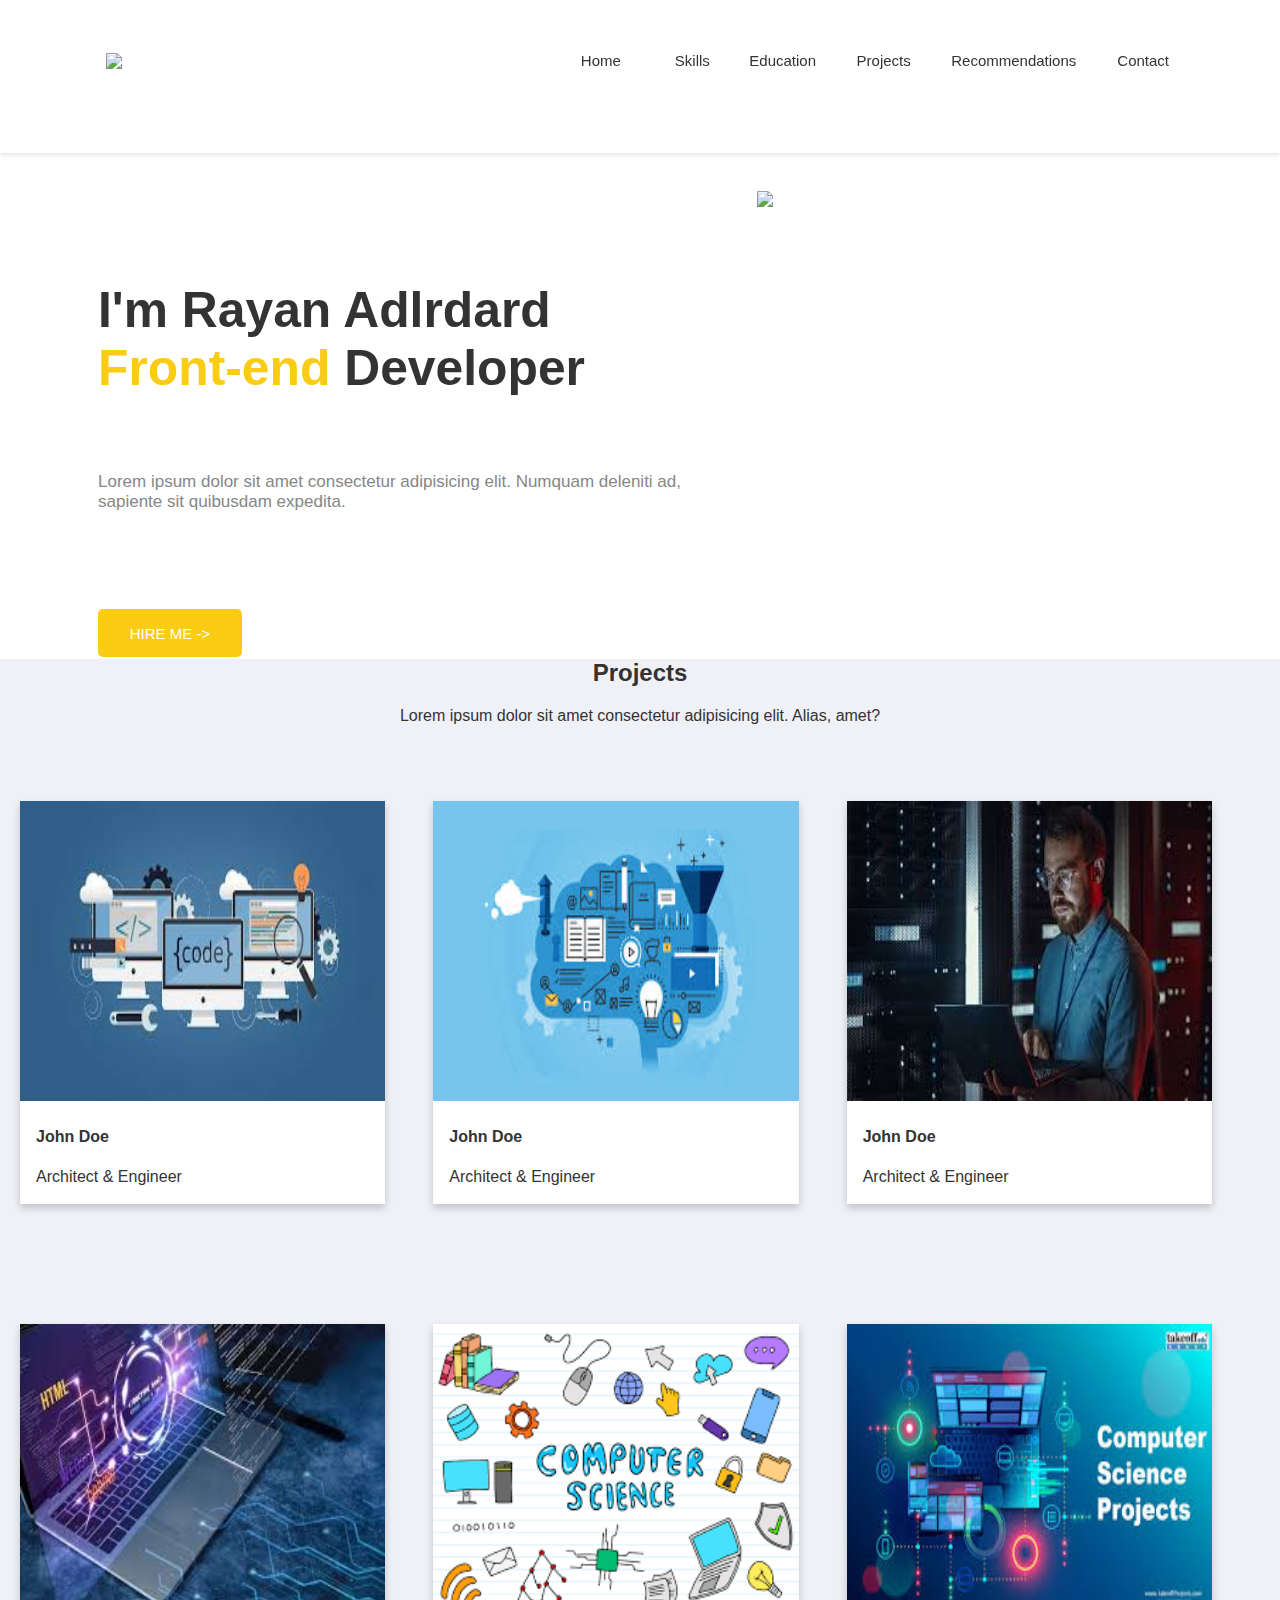
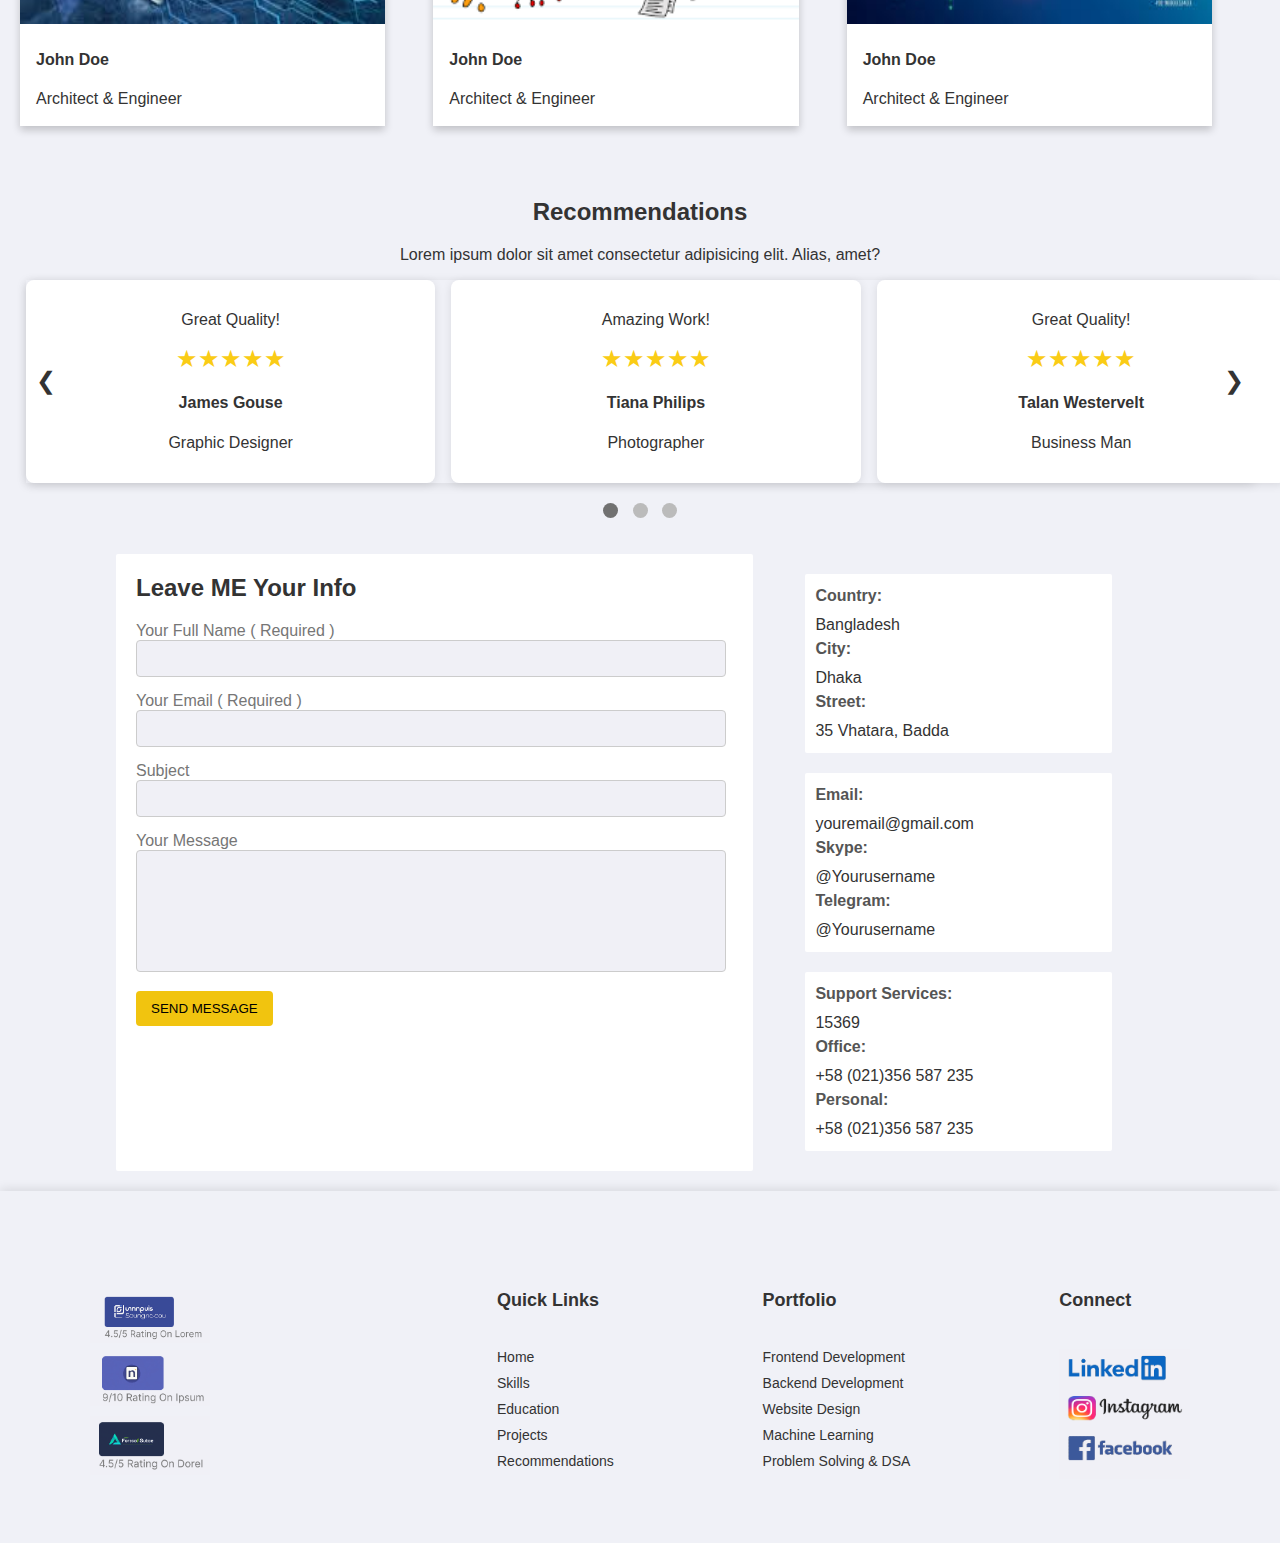
==== commit 68caab97: "finished product" ====
--- a/index.html
+++ b/index.html
@@ -3,6 +3,7 @@
 <head>
   <meta charset="UTF-8">
   <meta name="viewport" content="width=device-width, initial-scale=1.0">
+
   <title>Portfolio</title>
   <link rel="stylesheet" href="styles.css">
 </head>
@@ -14,7 +15,7 @@
       <div class="logo"><img src="img\Screenshot 2024-08-23 212933.png"></div>
       <div class="nav-links" display = "flex">
         <div class = "home"><a href="#home">Home</a></div>
-        <div class = "skills"><a href="#skills">Skills</a></div>
+        <div class = "skills"><a href="skilss.html">Skills</a></div>
         <div class = "education"><a href="#education">Education</a></div>
         <div class = "projects"><a href="#projects">Projects</a></div>
         <div class = "recommendations"><a href="#recommendations">Recommendations</a></div>
@@ -27,92 +28,289 @@
   <div id="home" class="hero-section">
     <div class="container">
       <h1>I'm Rayan Adlrdard</h1>
-      <h1>Front-end Developer</h1>
+      <h1>
+        <span class="job-title">
+
+          Front-end
+        </span>
+         Developer</h1>
       <br>
       <br>
-      <p>Lorem Ipsum Dolor Sit Amet, Consectetur Adipiscing Elit, Et, Volutpat Feugiat Placerat Lobortis.</p>
-      <div><a href="#" class="btn">HIRE ME</a></div>
+      <p>Lorem ipsum dolor sit amet consectetur adipisicing elit. Numquam deleniti ad, sapiente sit quibusdam expedita.</p>
+      <button class="btn">
+        <div class="btn-inside">
+
+          <span>
+
+            HIRE ME
+          </span>
+          ->
+        </div>
+      </button>
     </div>
     <div class = "girl"> <img src="img\Screenshot 2024-08-24 143707.png"> </div>
   </div>
 
   <!-- Projects Section -->
-  <section id="projects" class="projects-section">
-    <div class="container">
-      <h2>Projects</h2>
-      <div class="projects-grid">
-        <!-- Project Card -->
-        <div class="project-card">
-          <img src="project1.jpg" alt="Project 1">
-          <div class="project-info">
-            <h3>How To Make Flyer Design</h3>
-            <p>Lorem Ipsum Dolor Sit Amet, Consectetur Adipiscing Elit...</p>
-            <div class="tags">
-              <span>HTML</span><span>MongoDB</span><span>ReactJS</span>
+   <div class="backgroundss">
+    <div class="recommendations">
+  
+    <h2 class="section-title1">Projects</h2>
+    <p>Lorem ipsum dolor sit amet consectetur adipisicing elit. Alias, amet?</p>
+  </div>
+    
+
+  <div id="projects" class="projects-section">
+    
+   
+<div class="card">
+  <img src="img/download (1).jpeg" alt="Avatar" style="width:100%" height="300rem">
+  <div class="container">
+    <h4><b>John Doe</b></h4> 
+    <p>Architect & Engineer</p> 
+  </div>
+</div>
+<div class="card">
+  <img src="img/download (2).jpeg" alt="Avatar" style="width:100%" height="300rem">
+  <div class="container">
+    <h4><b>John Doe</b></h4> 
+    <p>Architect & Engineer</p> 
+  </div>
+</div>
+<div class="card">
+  <img src="img/download (3).jpeg" alt="Avatar" style="width:100%" height="300rem">
+  <div class="container">
+    <h4><b>John Doe</b></h4> 
+    <p>Architect & Engineer</p> 
+  </div>
+</div>
+  </div>
+  <div id="projects" class="projects-section">
+   
+    <div class="card">
+      <img src="img/download.jpeg" alt="Avatar" style="width:100%" height="300rem">
+      <div class="container">
+        <h4><b>John Doe</b></h4> 
+        <p>Architect & Engineer</p> 
+      </div>
+    </div>
+    <div class="card">
+      <img src="img/download.png" alt="Avatar" style="width:100%" height="300rem">
+      <div class="container">
+        <h4><b>John Doe</b></h4> 
+        <p>Architect & Engineer</p> 
+      </div>
+    </div>
+    <div class="card">
+      <img src="img/images (1).jpeg" alt="Avatar" style="width:100%" height="300rem">
+      <div class="container">
+        <h4><b>John Doe</b></h4> 
+        <p>Architect & Engineer</p> 
+      </div>
+    </div>
+      </div>
+
+  <!-- Recommendations Section -->
+  <!-- Carousel Section -->
+  <div class="recommended-container">
+
+     <section id="recommendations" class="carousel-section">
+       <div class="container">
+         <div class="recommendations">
+           
+           <h2 class="section-title1">Recommendations</h2>
+           <p>Lorem ipsum dolor sit amet consectetur adipisicing elit. Alias, amet?</p>
+          </div>
+          <div class="carousel">
+            <div class="carousel-inner">
+              <!-- Slide 1 -->
+              <div class="carousel-item carasel1">
+                <p>Great Quality!</p>
+                <div class="stars">★★★★★</div>
+                <h4>James Gouse</h4>
+                <p>Graphic Designer</p>
+              </div>
+              <!-- Slide 2 -->
+              <div class="carousel-item carasel2">
+                <p>Amazing Work!</p>
+                <div class="stars">★★★★★</div>
+                <h4>Tiana Philips</h4>
+                <p>Photographer</p>
+              </div>
+              <!-- Slide 3 -->
+              <div class="carousel-item carasel3">
+                <p>Great Quality!</p>
+                <div class="stars">★★★★★</div>
+                <h4>Talan Westervelt</h4>
+                <p>Business Man</p>
+              </div>
+              <div class="carousel-item carasel4">
+                <p>Great Quality!</p>
+                <div class="stars">★★★★★</div>
+                <h4>Talan Westervelt</h4>
+                <p>Business Man</p>
+              </div>
+              <div class="carousel-item carasel5">
+                <p>Great Quality!</p>
+                <div class="stars">★★★★★</div>
+                <h4>Talan Westervelt</h4>
+                <p>Business Man</p>
+              </div>
+              <div class="carousel-item carasel6">
+                <p>Great Quality!</p>
+                <div class="stars">★★★★★</div>
+                <h4>Talan Westervelt</h4>
+                <p>Business Man</p>
+              </div>
+              <div class="carousel-item carasel7">
+                <p>Great Quality!</p>
+                <div class="stars">★★★★★</div>
+                <h4>Talan Westervelt</h4>
+                <p>Business Man</p>
+              </div>
+              <div class="carousel-item carasel8">
+                <p>Great Quality!</p>
+                <div class="stars">★★★★★</div>
+                <h4>Talan Westervelt</h4>
+                <p>Business Man</p>
+              </div>
+              <div class="carousel-item carasel9">
+                <p>Great Quality!</p>
+                <div class="stars">★★★★★</div>
+                <h4>Talan Westervelt</h4>
+                <p>Business Man</p>
+              </div>
+              <!-- Add more carousel items here -->
             </div>
-          </div>
-        </div>
-        <!-- Repeat for other projects -->
-      </div>
-    </div>
+            <!-- Carousel Controls -->
+            <a class="carousel-control prev" onclick="prevSlide()">&#10094;</a>
+            <a class="carousel-control next" onclick="nextSlide()">&#10095;</a>
+          </div>
+          <!-- Carousel Dots -->
+          <div class="carousel-dots">
+            <span class="dot" onclick="currentSlide(0)"></span>
+            <span class="dot" onclick="currentSlide(1)"></span>
+            <span class="dot" onclick="currentSlide(2)"></span>
+            <!-- Add more dots as needed -->
+          </div>
+        </div>
+      </section>
+    </div>
+      
+
+  <!-- Contact Section -->
+  <section id="contact" class="contactsection">
+      <div class="form-container">
+        <h2>Leave ME Your Info</h2>
+        <form>
+          <div class="input-group">
+            <label for="name">Your Full Name ( Required )</label>
+            <input type="text" id="name" name="name" required>
+          </div>
+          <div class="input-group">
+            <label for="email">Your Email ( Required )</label>
+            <input type="email" id="email" name="email" required>
+          </div>
+          <div class="input-group">
+            <label for="subject">Subject</label>
+            <input type="text" id="subject" name="subject">
+          </div>
+          <div class="input-group">
+            <label for="message">Your Message</label>
+            <textarea id="message" name="message"></textarea>
+          </div>
+          <button class="msg" type="submit">SEND MESSAGE</button>
+        </form>
+      </div>
+
+<div class="contact-info">
+    <div class="info-block">
+       
+        <div class="info-content">
+            <div class="title">Country:</div>
+            Bangladesh
+            <div class="title">City:</div>
+            Dhaka
+            <div class="title">Street:</div>
+            35 Vhatara, Badda
+        </div>
+    </div>
+    <div class="info-block">
+       
+        <div class="info-content">
+            <div class="title">Email:</div>
+            youremail@gmail.com
+            <div class="title">Skype:</div>
+            @Yourusername
+            <div class="title">Telegram:</div>
+            @Yourusername
+        </div>
+    </div>
+    <div class="info-block">
+       
+        <div class="info-content">
+            <div class="title">Support Services:</div>
+            15369
+            <div class="title">Office:</div>
+            +58 (021)356 587 235
+            <div class="title">Personal:</div>
+            +58 (021)356 587 235
+        </div>
+    </div>
+</div>
   </section>
 
-  <!-- Recommendations Section -->
-  <section id="recommendations" class="recommendations-section">
-    <div class="container">
-      <h2>Recommendations</h2>
-      <div class="recommendations-carousel">
-        <!-- Recommendation Card -->
-        <div class="recommendation-card">
-          <p>Great Quality!</p>
-          <div class="stars">★★★★★</div>
-          <h4>James Gouse</h4>
-          <p>Graphic Designer</p>
-        </div>
-        <!-- Repeat for other recommendations -->
-      </div>
-    </div>
-  </section>
-
-  <!-- Contact Section -->
-  <section id="contact" class="contact-section">
-    <div class="container contact-grid">
-      <form id="contact-form">
-        <div class="form-group">
-          <label for="name">Your Full Name</label>
-          <input type="text" id="name" required>
-        </div>
-        <div class="form-group">
-          <label for="email">Your Email</label>
-          <input type="email" id="email" required>
-        </div>
-        <div class="form-group">
-          <label for="subject">Subject</label>
-          <input type="text" id="subject">
-        </div>
-        <div class="form-group">
-          <label for="message">Message</label>
-          <textarea id="message" required></textarea>
-        </div>
-        <button type="submit" class="btn">Send Message</button>
-      </form>
-      <div class="contact-info">
-        <h3>Contact Information</h3>
-        <p>Country: Bangladesh</p>
-        <p>City: Dhaka</p>
-        <p>Street: 35 Vhatar, Badda</p>
-        <p>Email: youremail@gmail.com</p>
-        <p>Phone: +58 (021)1356 587 235</p>
-      </div>
-    </div>
-  </section>
-
   <!-- Footer -->
-  <footer class="footer">
-    <div class="container">
-      <p>&copy; 2024 Portfolio. All Rights Reserved.</p>
-    </div>
-  </footer>
+<footer>
+  <div class="other-company-logo">
+    <img src="./images/logos/footerLogo1.svg" alt="" />
+    <img src="./images/logos/footerLogo2.svg" alt="" />
+    <img src="./images/logos/footerLogo3.svg" alt="" />
+    <img src="./images/logos/footerLogo4.svg" alt="" />
+  </div>
+  <div class="our-logo">
+    <img src="./img/Screenshot 2024-08-23 212933.png" alt="" />
+  </div>
+  <div class="footer-bottom">
+    <div class="footer-left">
+      <img src="./img/Screenshot 2024-08-28 184316.png" alt="" class="logo1" />
+      <img src="./img/Screenshot 2024-08-28 184339.png" alt="" class="logo2" />
+      <img src="./img/Screenshot 2024-08-28 184353.png" alt="" class="logo3" />
+    </div>
+    <div class="footer-right">
+      <div class="footerLinks">
+        <h3>Quick Links</h3>
+        <ul>
+          <li><a href="">Home</a></li>
+          <li><a href="">Skills</a></li>
+          <li><a href="">Education</a></li>
+          <li><a href="">Projects</a></li>
+          <li><a href="">Recommendations</a></li>
+        </ul>
+      </div>
+      <div class="footerLinks">
+        <h3>Portfolio</h3>
+        <ul>
+          <li><a href="">Frontend Development</a></li>
+          <li><a href="">Backend Development</a></li>
+          <li><a href="">Website Design</a></li>
+          <li><a href="">Machine Learning</a></li>
+          <li><a href="">Problem Solving & DSA</a></li>
+        </ul>
+      </div>
+      <div class="footerLinks">
+        <h3>Connect</h3>
+        <ul>
+          <li>
+            <img src="./img/Screenshot 2024-08-28 184410.png" height="130rem" alt="" />
+          </li>
+          
+        </ul>
+      </div>
+    </div>
+  </div>
+</footer>
+</div>
 
   <script src="script.js"></script>
 </body>
--- a/styles.css
+++ b/styles.css
@@ -121,13 +121,19 @@
 }
 
 .btn {
+  width: 9rem;
+  height: 3rem;
   background-color: #FACC15;
-  color: #000;
   margin-top: 30px;
   padding: 10px 20px;
   border-radius: 5px;
   font-size: 15px;
-}
+  border: none;
+  margin-top: 5rem;
+  
+  
+}
+
 
 .btn:hover {
   background-color: #F59E0B;
@@ -191,6 +197,21 @@
 }
 
 /* Recommendations Section */
+
+.recommended-container {
+  width: 100%;
+  /* or whatever width fits your layout */
+  max-height: 500px;
+  /* Adjust the height as needed */
+  overflow-y: auto;
+  /* This makes the content scrollable vertically */
+  overflow-x: hidden;
+  /* This prevents horizontal scrolling */
+  padding: 10px;
+  /* Optional padding for better visual spacing */
+  box-sizing: border-box;
+  /* Includes padding and border in the width and height calculation */
+}
 .recommendations-section {
   background-color: #FFF;
   padding: 60px 20px;
@@ -236,6 +257,9 @@
 .contact-section {
   padding: 60px 20px;
 }
+.job-title{
+  color: #FACC15;
+}
 
 .contact-grid {
   display: flex;
@@ -248,9 +272,9 @@
 }
 
 .form-group label {
-  display: block;
   margin-bottom: 10px;
-  color: #666;
+  border: none;
+
 }
 
 .form-group input, .form-group textarea {
@@ -302,3 +326,333 @@
     font-size: 1.5rem;
   }
 }
+
+/* Carousel */
+.carousel {
+  position: relative;
+
+  width: 100%;
+  overflow: hiden;
+  box-shadow: 0 2px 10px rgba(0, 0, 0, 0.1);
+
+}
+
+.carousel-inner {
+  display: flex;
+  overflow: hiden;
+  transition: transform 0.5s ease-in-out;
+  columns: 3;
+}
+
+.carousel-item {
+  min-width: 33.33%; /* Adjust to show 3 items */
+  box-sizing: border-box;
+  padding: 15px;
+  text-align: center;
+  background-color: white;
+  border-radius: 8px;
+  box-shadow: 0 2px 10px rgba(0, 0, 0, 0.1);
+  margin-right: 1rem;
+}
+
+.carousel-control {
+  position: absolute;
+  top: 50%;
+  transform: translateY(-50%);
+  font-size: 24px;
+  color: #333;
+  cursor: pointer;
+  user-select: none;
+  padding: 10px;
+}
+
+.carousel-control.prev {
+  left: 0;
+}
+
+.carousel-control.next {
+  right: 0;
+}
+
+.carousel-dots {
+  text-align: center;
+  margin-top: 20px;
+}
+
+.carousel-dots .dot {
+  height: 15px;
+  width: 15px;
+  margin: 0 5px;
+  background-color: #bbb;
+  border-radius: 50%;
+  display: inline-block;
+  transition: background-color 0.3s ease;
+
+}
+
+.carousel-dots .dot.active {
+  background-color: #717171;
+}
+.carousel-dots .dot {
+  cursor: default; /* or use 'default' if you want the standard arrow cursor */
+}
+
+.card {
+  box-shadow: 0 4px 8px 0 rgba(0,0,0,0.2);
+  transition: 0.3s;
+  width: 40%;
+  margin-right: 3rem;
+  background-color: white;
+}
+
+.card:hover {
+  box-shadow: 0 8px 16px 0 rgba(0,0,0,0.2);
+}
+
+.container {
+  padding: 2px 16px;
+}
+#projects{
+  display: flex;
+  justify-content: space-evenly;
+  padding: left 1rem; 
+}
+
+.recommendations{
+  
+  text-align: center
+}
+.section-title1{
+  font: bold
+
+}
+footer {
+  color: #333333;
+  /* Dark text color for contrast */
+  padding: 35px 90px;
+  display: flex;
+  flex-direction: column;
+  /* align-items: center; */
+  box-shadow: 0 -2px 10px rgba(0, 0, 0, 0.1);
+  /* Subtle shadow for separation */
+}
+
+.other-company-logo {
+  display: flex;
+  justify-content: space-evenly;
+  margin-bottom: 30px;
+  width: 100%;
+}
+
+
+.our-logo img {
+  margin: 0 0 30px 0;
+  /* Spacing between the logos */
+}
+
+.footer-bottom {
+  display: flex;
+  justify-content: space-between;
+  width: 100%;
+  /* margin-top: 20px; */
+}
+
+.footer-left {
+  display: flex;
+  flex-direction: column;
+}
+
+.footer-left span {
+  font-size: 12px;
+  margin-bottom: 16px;
+}
+
+.footer-left img {
+  width: 80px;
+}
+
+.logo1 {
+  margin-bottom: 0;
+  width: 120px !important;
+}
+
+.logo2 {
+  margin-top: 7px;
+  width: 120px !important;
+}
+
+.logo3 {
+  margin-top: 10px;
+  width: 120px !important;
+}
+
+.footer-right {
+  display: flex;
+  justify-content: space-between;
+  width: 63%;
+  /* Adjust width as needed */
+}
+
+.footerLinks {
+  display: flex;
+  flex-direction: column;
+}
+
+.footerLinks h3 {
+  font-size: 18px;
+  margin-bottom: 22px;
+}
+
+.footerLinks ul {
+  list-style: none;
+  padding: 0;
+}
+
+.footerLinks ul li {
+  margin-bottom: 10px;
+  font-size: 14px;
+}
+
+.footerLinks ul li a {
+  text-decoration: none;
+  color: #333333;
+}
+
+.footer-bottom p {
+  margin: 0;
+  font-size: 14px;
+  color: #666666;
+  /* Lighter gray for additional text */
+}
+
+.footerLinks li a img {
+  width: 95px;
+  /* Adjust the size of social media icons */
+  height: 24px;
+  margin-right: 10px;
+  /* Space between icons */
+}
+.backgroundss{
+  background-color: #f0f1f7;
+}
+
+
+
+.contactsection {
+  display: flex;
+  justify-content: space-between;
+  padding: 20px;
+}
+
+.form-container {
+  background-color: #ffffff;
+  padding: 20px;
+  border-radius: 2px;
+  width: 55%;
+  margin-left: 6rem;
+}
+
+h2 {
+  margin-top: 0;
+}
+
+.input-group {
+  color: #767676;
+  margin-bottom: 15px;
+  }
+
+.label {
+  font-weight: bold;
+  display: block;
+  margin-bottom: 5px;
+}
+
+input,
+textarea {
+  width: 95%;
+  padding: 10px;
+  border: 1px solid #ccc;
+  border-radius: 4px;
+  background-color: #F0F0F6;
+}
+
+textarea {
+  resize: none;
+  height: 100px;
+}
+
+button {
+  background-color: #f1c40f;
+  color: #fff;
+  padding: 10px 15px;
+  border: none;
+  border-radius: 4px;
+  cursor: pointer;
+}
+
+button:hover {
+  background-color: #d4ac0d;
+}
+
+.contact-info .info-box {
+  margin-bottom: 15px;
+}
+
+.contact-info{
+  margin-left: 2rem;
+}
+
+.contact-info p {
+  margin: 5px 0;
+}
+.msg{
+  color: black;
+}
+ .contact-info {
+   width: 350px;
+   padding: 20px;
+   margin-right: 8rem;
+ }
+
+ .info-block {
+   display: flex;
+   align-items: center;
+   margin-bottom: 20px;
+   padding: 10px;
+   border-radius: 2px;
+ }
+
+ .info-block:last-child {
+   margin-bottom: 0;
+ }
+
+ .icon {
+   background-color: #ffcc00;
+   border-radius: 50%;
+   width: 25px;
+   height: 25px;
+   display: flex;
+   align-items: center;
+   justify-content: center;
+   margin-right: 10px;
+ }
+
+ .icon img {
+   max-width: 100%;
+   height: auto;
+ }
+
+ .info-content {
+   line-height: 1.5;
+ }
+
+ .info-content .title {
+   font-weight: bold;
+   
+   color: #555;
+   margin-bottom: 5px;
+ }
+ .info-block{
+
+   background-color: #fff;
+ }